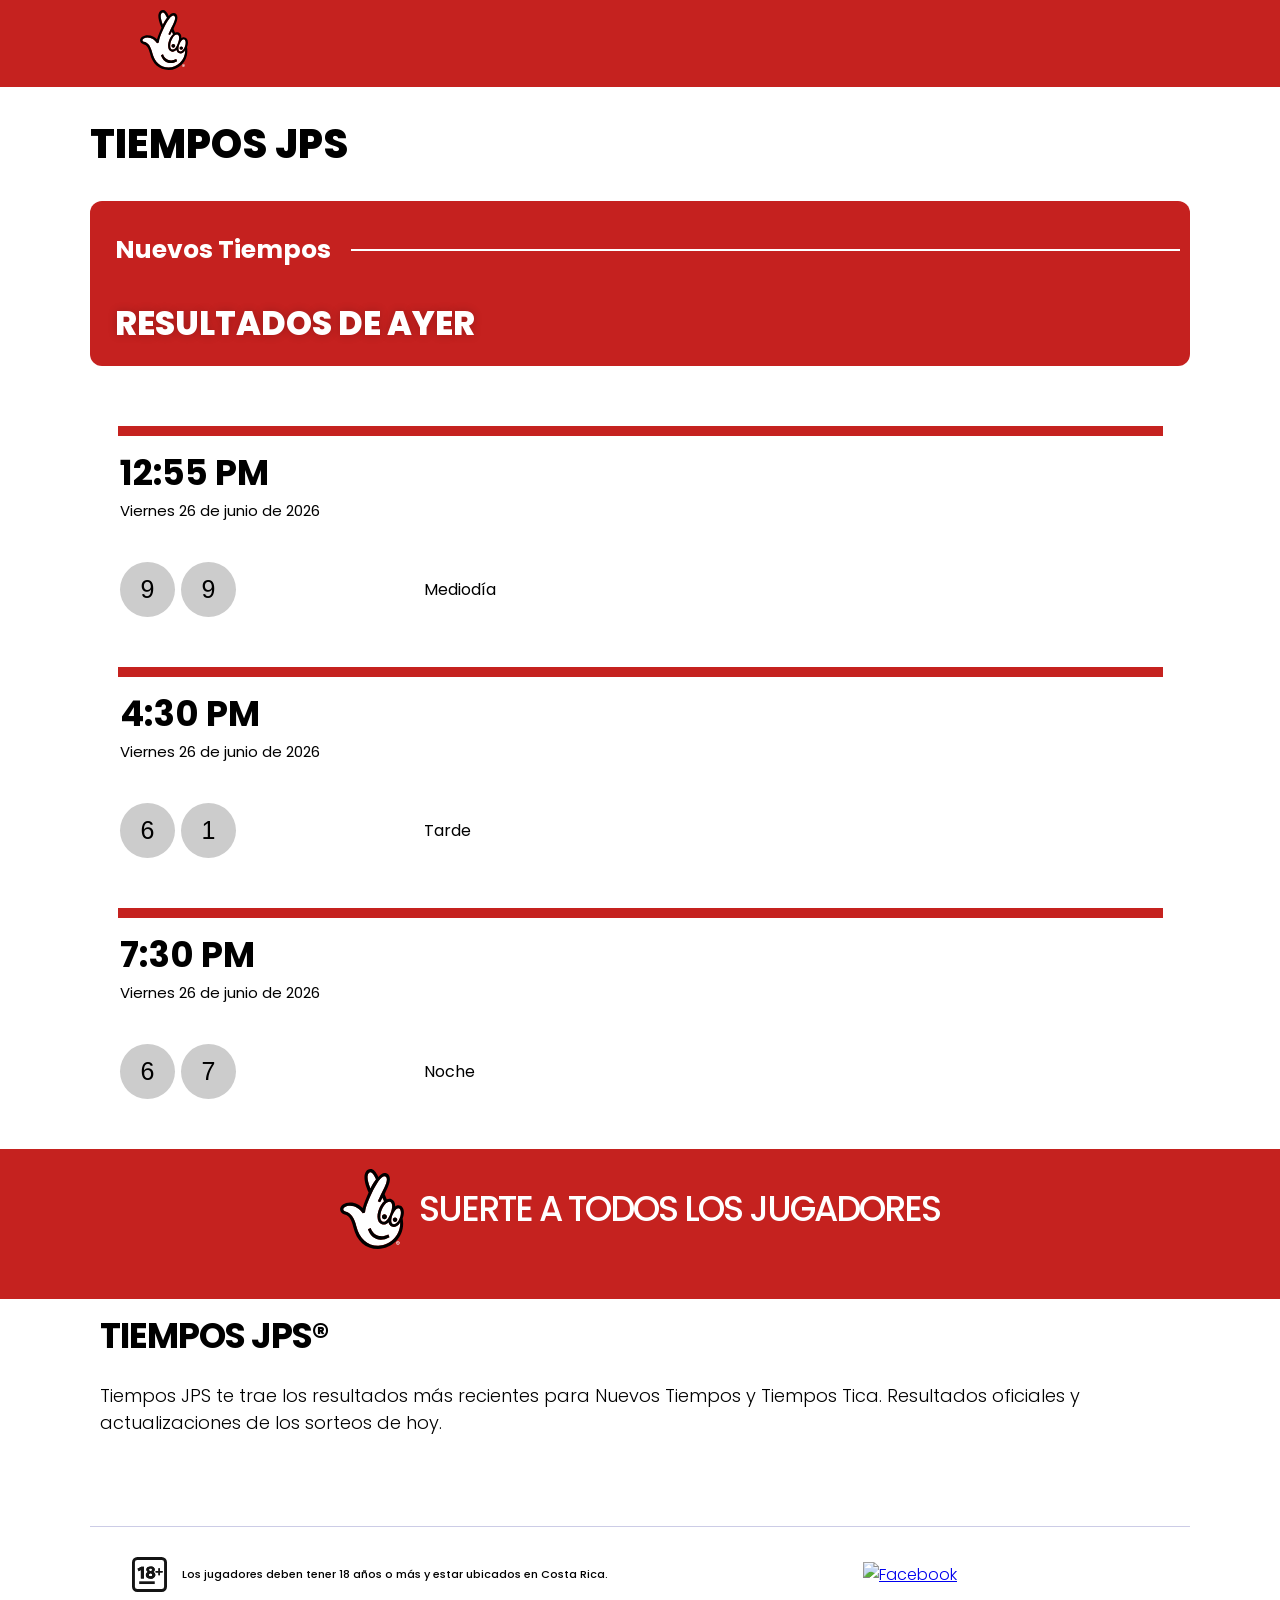
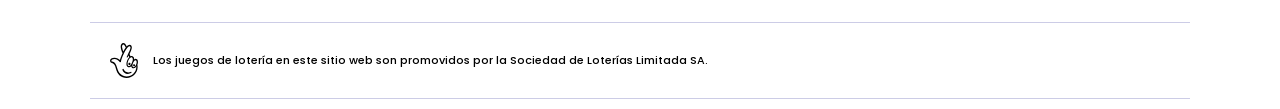
==== ayer.html @ 7abe2bbc "s" ====
<!DOCTYPE html>
<html lang="es">

<meta http-equiv="content-type" content="text/html;charset=UTF-8" />
<head>

	<meta charset="UTF-8">
	<meta name='robots' content='index, follow, max-image-preview:large, max-snippet:-1, max-video-preview:-1' />
	<!--<link rel="alternate" hreflang="es" href="https://www.tiemposjps.com/" />
        <link rel="alternate" hreflang="en" href="https://www.tiemposjps.com/" />
        <link rel="alternate" hreflang="x-default" href="https://www.tiemposjps.com/" />-->
	<meta name="viewport" content="width=device-width, initial-scale=1">
	<!-- This site is optimized with the Yoast SEO plugin v27.8 - https://yoast.com/product/yoast-seo-wordpress/ -->
	<title>▷ Tiempos JPS | Resultados de ayer</title>
	<meta name="description" content="Resultados de ayer de los tiempos. Revisa el sorteo del día de ayer con los números ganadores en Tiempos JPS" />
	<link rel="canonical" href="https://www.tiemposjps.com/ayer.html" />
	<meta property="og:locale" content="es_ES" />
	<meta property="og:type" content="website" />
	<meta property="og:title" content="▷ Tiempos JPS | Resultados de ayer" />
	<meta property="og:description" content="Resultados de ayer de los tiempos. Revisa el sorteo del día de ayer con los números ganadores en Tiempos JPS" />
	<meta property="og:url" content="https://www.tiemposjps.com/ayer.html" />
	<meta property="og:site_name" content="Tiempos JPS" />
	<meta property="article:publisher" content="https://www.facebook.com/tiemposjps/" />
	<meta property="article:modified_time" content="2026-06-23T09:10:21+00:00" />
	<meta property="og:image" content="https://www.tiemposjps.com/images/favicon.png" />
	<meta property="og:image:width" content="512" />
	<meta property="og:image:height" content="512" />
	<meta property="og:image:type" content="image/png" />
	<meta name="twitter:card" content="summary_large_image" />
	<meta name="twitter:site" content="@tiemposjps" />
	<script type="application/ld+json" class="yoast-schema-graph">{"@context":"https:\/\/schema.org","@graph":[{"@type":"WebPage","@id":"https:\/\/tiemposjps.com\/","url":"https:\/\/tiemposjps.com\/","name":"Tiempos JPS","isPartOf":{"@id":"https:\/\/tiemposjps.com\/#website"},"about":{"@id":"https:\/\/tiemposjps.com\/#organization"},"primaryImageOfPage":{"@id":"https:\/\/tiemposjps.com\/#primaryimage"},"image":{"@id":"https:\/\/tiemposjps.com\/#primaryimage"},"thumbnailUrl":"https:\/\/tiemposjps.com\/wp-content\/uploads\/2020\/09\/cropped-favicon.png","datePublished":"2021-05-30T13:08:16+00:00","dateModified":"2026-06-23T09:10:21+00:00","description":"Tiempos JPS te trae los resultados más recientes para Nuevos Tiempos y Tiempos Tica. Resultados oficiales y actualizaciones de los sorteos de hoy","breadcrumb":{"@id":"https:\/\/tiemposjps.com\/#breadcrumb"},"inLanguage":"es","potentialAction":[{"@type":"ReadAction","target":["https:\/\/tiemposjps.com\/"]}]},{"@type":"ImageObject","inLanguage":"es","@id":"https:\/\/tiemposjps.com\/#primaryimage","url":"https:\/\/tiemposjps.com\/wp-content\/uploads\/2020\/09\/cropped-favicon.png","contentUrl":"https:\/\/tiemposjps.com\/wp-content\/uploads\/2020\/09\/cropped-favicon.png","width":512,"height":512},{"@type":"BreadcrumbList","@id":"https:\/\/tiemposjps.com\/#breadcrumb","itemListElement":[{"@type":"ListItem","position":1,"name":"Portada"}]},{"@type":"WebSite","@id":"https:\/\/tiemposjps.com\/#website","url":"https:\/\/tiemposjps.com\/","name":"Tiempos JPS","description":"Tiempos JPS te trae los resultados más recientes para Nuevos Tiempos y Tiempos Tica. Resultados oficiales y actualizaciones de los sorteos de hoy","publisher":{"@id":"https:\/\/tiemposjps.com\/#organization"},"potentialAction":[{"@type":"SearchAction","target":{"@type":"EntryPoint","urlTemplate":"https:\/\/tiemposjps.com\/?s={search_term_string}"},"query-input":{"@type":"PropertyValueSpecification","valueRequired":true,"valueName":"search_term_string"}}],"inLanguage":"es"},{"@type":"Organization","@id":"https:\/\/tiemposjps.com\/#organization","name":"Tiempos JPS","alternateName":"JPS Tiempos","url":"https:\/\/tiemposjps.com\/","logo":{"@type":"ImageObject","inLanguage":"es","@id":"https:\/\/tiemposjps.com\/#\/schema\/logo\/image\/","url":"https:\/\/tiemposjps.com\/wp-content\/uploads\/bigseo-logo.png","contentUrl":"https:\/\/tiemposjps.com\/wp-content\/uploads\/bigseo-logo.png","width":526,"height":94,"caption":"JPS Tiempos"},"image":{"@id":"https:\/\/tiemposjps.com\/#\/schema\/logo\/image\/"},"sameAs":["https:\/\/www.facebook.com\/tiemposjps","https:\/\/x.com\/tiemposjps","https:\/\/www.instagram.com\/tiemposjps\/","https:\/\/www.youtube.com\/@tiemposjps","https:\/\/www.tiktok.com\/@tiemposjps","https:\/\/www.linkedin.com\/company\/tiemposjps\/posts","https:\/\/www.threads.net\/@tiemposjps"]}]}</script>
	<!-- / Yoast SEO plugin. -->



	<link rel="stylesheet" href="estilos.css?v20" />
	<link rel="preconnect" href="https://fonts.googleapis.com/">
	<link rel="preconnect" href="https://fonts.gstatic.com/" crossorigin>
	<link href="https://fonts.googleapis.com/css2?family=Poppins:ital,wght@0,100;0,200;0,300;0,400;0,500;0,600;0,700;0,800;0,900;1,100;1,200&amp;display=swap" rel="stylesheet">
	<link rel="icon" href="https://www.tiemposjps.com/images/logo-icon.svg" type="image/png"/>


	<!-- Google tag (gtag.js) -->
	<script async src="https://www.googletagmanager.com/gtag/js?id=G-PGQRF6B5EG"></script>
	<script>
		window.dataLayer = window.dataLayer || [];
		function gtag(){dataLayer.push(arguments);}
		gtag('js', new Date());

		gtag('config', 'G-PGQRF6B5EG');
	</script>

</head>



<body>


<div class="pre_top">
	<div class="top">
		<a href="https://www.tiemposjps.com/">
			<img src="images/logo-icon-d3be740b2a135c2bda2f2888ebac5bca.svg" height="60" alt="" >
		</a>
	</div>
</div>


<div class="main">

	<h1>TIEMPOS JPS</h1>

	<div class="b1">
		<div class="R1">Nuevos Tiempos</div> <div class="R2">Resultados de ayer</div>
	</div>

	<div class="amarillo"></div>
	<div class="hora">12:55 PM</div>
	<div class="dia">Viernes 26 de junio de 2026</div>

	<div class="premio">
		<div class="numero">
			<span class="digito">9</span>
			<span class="digito">9</span>
			<!--<span class="digito rojo"></span>-->
		</div>
		<div>&nbsp;Mediodía</div>
	</div>

	<div class="naranja"></div>
	<div class="hora">4:30 PM</div>
	<div class="dia">Viernes 26 de junio de 2026</div>

	<div class="premio">
		<div class="numero">
			<span class="digito">6</span>
			<span class="digito">1</span>
			<!--<span class="digito rojo"></span>-->
		</div>
		<div>&nbsp;Tarde</div>
	</div>

	<div class="negro"></div>
	<div class="hora">7:30 PM</div>
	<div class="dia">Viernes 26 de junio de 2026</div>

	<div class="premio">
		<div class="numero">
			<span class="digito">6</span>
			<span class="digito">7</span>
			<!--<span class="digito rojo"></span>-->
		</div>
		<div>&nbsp;Noche</div>
	</div>


</div>
</div>

<div class="pre_top">
	<div class="foot1_pre"> <div class="foot1"> <img src="images/logo-icon.svg" height="80" alt=""> Suerte a todos los jugadores</div></div>
</div>
<div class="celeste"></div>
<div class="main">

	<div class="f1">TIEMPOS JPS®</div>
	<div class="f2">Tiempos JPS te trae los resultados más recientes para Nuevos Tiempos y Tiempos Tica. Resultados oficiales y actualizaciones de los sorteos de hoy.</div>
	<div class="borde"></div>
	<div class="f3">
		<div class="f10"> <img src="images/age_restriction.svg" height="35" alt="" ></a>
			<span >Los jugadores deben tener 18 años o más y estar ubicados en Costa Rica.</span>
		</div>
		<div><a href="https://www.facebook.com/tiemposjps/" target="_blank"><img src="https://img.magnific.com/free-icon/facebook_318-566730.jpg" target="_blank" alt="Facebook" width="40" height="40"></a></div>
	</div>
	<div class="borde"></div>
	<div class="f11"> <img src="images/logo-icon.svg" height="35" alt="" ></a>
		<span >Los juegos de lotería en este sitio web son promovidos por la Sociedad de Loterías Limitada SA.</span>
	</div>
	<div class="borde"></div>
</div>

</body>

</html>
---- estilos.css ----
html, body { margin:0; font-family: 'Poppins', sans-serif; }
div, input, textarea { box-sizing:border-box; -moz-box-sizing:border-box; -webkit-box-sizing:border-box;}

.pre_top { background-color:#c5221f; padding: 10px;}
.top{ width: 1000px; margin:auto; }

.main{ width: 1100px; margin:auto; }
@media only screen and (max-width: 618px) {
  .main{ width: 100%; margin:auto; }
  .top{ width: 100%; margin:auto; }
}



h1{ font-weight:800; font-size: 40px; }
@media only screen and (max-width: 618px) {
  h1{ text-align:center; }
}
.cien{width: 100%;}
.b1{ background-color: #d93025;
  background-image: url(images/bg2.jpg);

  background-repeat: no-repeat;
  background-size: cover;






  margin: auto;
  width: 100%;
  height: 165px;


  padding: 10px;
  border-radius: 12px;


  margin-bottom: 60px;
}

.amarillo {
  margin: auto;
  width: 95%;
  height: 10px;
  background-color: #c5221f;
}
.naranja {
  margin: auto;
  width: 95%;
  height: 10px;
  background-color: #c5221f;
}
.negro {
  margin: auto;
  width: 95%;
  height: 10px;
  background-color: #c5221f;
}

.premio {
  display: grid;
  grid-template-columns: 300px 1fr ;
  align-items: center;
  justify-items: left;
  padding: 0px 30px;

  margin: 30px 0 50px 0 ;
  width: 100%;


}

@media only screen and (max-width: 618px) {
  .premio {
    grid-template-columns: 1fr 1fr ;

  }
}





.hora {

  text-align: justify;

  font-size: 35px;

  font-weight: 700;
  color:#000000;
  padding: 10px 0px 0px 30px;

}

.dia {
  text-align: justify;

  font-size: 15px;

  font-weight: 400;
  color:#000000;
  padding:  0px 0px  10px 30px;
}
.numero {
  display: flex;
  gap: 6px; /* espacio entre círculos */

}

.digito {
  display: grid; align-items: center;
  background-color: #ccc;
  color: #000;
  width: 55px;
  height: 55px;
  line-height: 32px;
  text-align: center;
  border-radius: 50%;
  font-weight: 500;
  font-size: 25px;
  font-family: Arial, sans-serif;
}
.tiemposnica {
  text-align: justify;

  font-size: 18px;
  letter-spacing: -1px;
  font-weight: 300;
  color:#000000;

}
.foot1_pre {
  width: 100%;
  display: flex;
  justify-content: center;
  align-items: center;
  margin: auto;
}

.foot1 {
  display: flex;
  align-items: center;
  justify-content: center;
  gap: 15px; /* espacio entre imagen y texto */
  text-align: center;
  font-size: 35px;
  letter-spacing: -2px;
  font-weight: 500;
  color: #fff;
  padding: 10px 20px;
  border-radius: 6px;
  line-height: 35px;
  transition: all 0.3s ease;
  text-transform: uppercase;
  background-color: transparent; /* opcional */
}
.celeste{ background-color:#c5221f; height:30px; width:100%; }

.borde{ border-bottom: 1px solid #CCCCE6; margin: 10px 0px; width:100%; }
.f1 {
  font-size: 35px;
  letter-spacing: -1px;
  font-weight: 700;
  padding: 10px;

}
.f2 {
  font-size: 18px;
  font-weight: 300;
  padding: 10px 10px 80px 10px;

}
.f3 {
  display: grid;
  grid-template-columns: 1fr 1fr ;
  align-items: center;
  justify-items: center;


  margin: auto;
  width: 100%;



  font-weight: 300;
  color:#000000;
  padding: 10px;

}

@media only screen and (max-width: 618px) {
  .f3 {
    grid-template-columns: 1fr 100px ;

  }
}



.f18 {
  display: grid;
  grid-template-columns: 1fr 1fr 1fr;
  align-items: center;
  justify-items: center;
  grid-column-gap:20px;

  margin: auto;
  width: 100%;
  height: 200px;
  background-color: #ccc;
  text-align: justify;

  font-size: 18px;
  letter-spacing: -1px;
  font-weight: 300;
  color:#000000;
  padding: 10px;
  border: 1px solid rgb(0, 0, 0, 0.4);
  border-radius: 6px;
  box-shadow: 0 0 10px rgb(0, 0, 0, 0.3);
  text-shadow: 0 0 10px rgb(0, 0, 0, 0.2);
  transition: all 0.3s ease;
}




.f10_pre {
  width: 100%;
  display: flex;
  justify-content: center;
  align-items: center;
  margin: auto;
}

.f10 {
  display: flex;
  align-items: center;
  justify-content: center;
  gap: 15px; /* espacio entre imagen y texto */
  text-align: left;
  font-size: 11px;
  font-weight: 500;
  padding: 10px 20px;



}
.f11 {
  display: flex;
  align-items: center;
  justify-content: left;
  gap: 15px; /* espacio entre imagen y texto */
  text-align: left;
  font-size: 11px;
  font-weight: 500;
  padding: 10px 20px;



}
.R1 {
  display: flex;
  align-items: center;
  font-size: 25px;
  font-weight: 700;
  color: #fff;
  padding: 20px 0px 30px 15px;
  text-align: justify;
}

.R1::after {
  content: "";
  flex-grow: 1;
  height: 2px;
  background-color: #fff;
  margin-left: 20px; /* espacio entre texto y línea */
}

.R2 {
  font-size: 33px;
  color:#fff;
  font-weight: 800;
  letter-spacing: 0px;
  text-align: justify;
  text-shadow: 0 0 10px rgb(0, 0, 0, 0.2);

  padding: 0px 0px 0px 15px;
  text-transform: uppercase;
}

@media only screen and (max-width: 618px) {
  .b1{ width: 90%; height: 125px;}

  .R1 {
    padding: 10px 0px 20px 15px;
    font-size: 20px;
  }
  .R2 {
    font-size: 25px;
  }


}
a.b1a{ text-decoration:none; }
a.b1a:hover{ text-decoration:underline; color:white }

.rojo{
  background-color:#c5221f;
  color: white;
}


.ayer a{
  color: #c5221f;
  text-decoration: none;
}
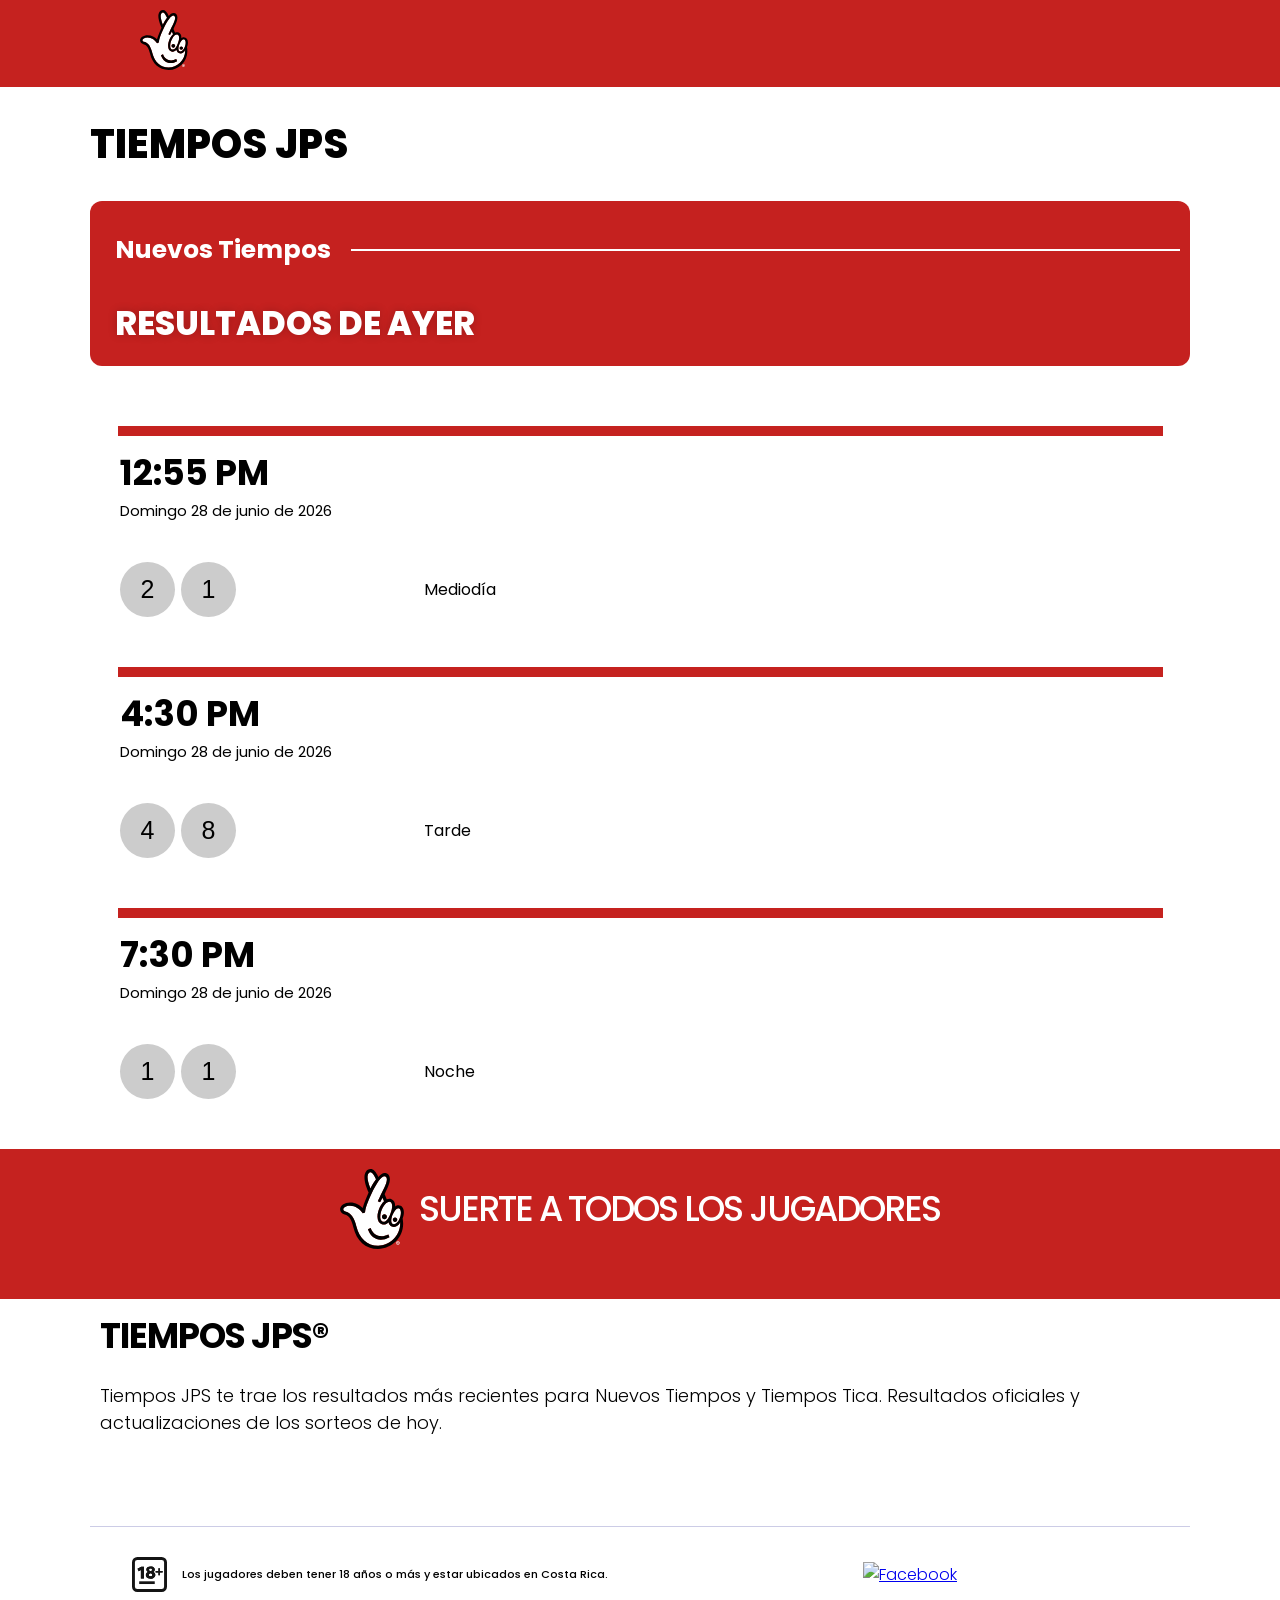
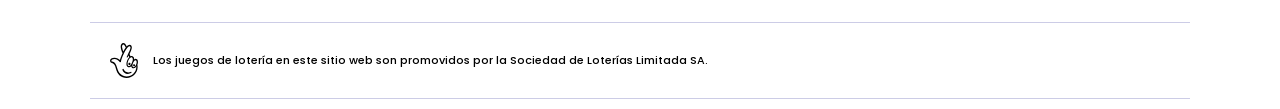
==== commit d984ab0c: "s" ====
--- a/ayer.html
+++ b/ayer.html
@@ -5,18 +5,18 @@
 <head>
 
 	<meta charset="UTF-8">
-	<meta name='robots' content='index, follow, max-image-preview:large, max-snippet:-1, max-video-preview:-1' />
+	<meta name='robots' content='noindex, nofollow, max-image-preview:large, max-snippet:-1, max-video-preview:-1' />
 	<!--<link rel="alternate" hreflang="es" href="https://www.tiemposjps.com/" />
         <link rel="alternate" hreflang="en" href="https://www.tiemposjps.com/" />
         <link rel="alternate" hreflang="x-default" href="https://www.tiemposjps.com/" />-->
 	<meta name="viewport" content="width=device-width, initial-scale=1">
 	<!-- This site is optimized with the Yoast SEO plugin v27.8 - https://yoast.com/product/yoast-seo-wordpress/ -->
-	<title>▷ Tiempos JPS | Resultados de ayer</title>
+	<title>Resultados de ayer</title>
 	<meta name="description" content="Resultados de ayer de los tiempos. Revisa el sorteo del día de ayer con los números ganadores en Tiempos JPS" />
 	<link rel="canonical" href="https://www.tiemposjps.com/ayer.html" />
 	<meta property="og:locale" content="es_ES" />
 	<meta property="og:type" content="website" />
-	<meta property="og:title" content="▷ Tiempos JPS | Resultados de ayer" />
+	<meta property="og:title" content="Resultados de ayer" />
 	<meta property="og:description" content="Resultados de ayer de los tiempos. Revisa el sorteo del día de ayer con los números ganadores en Tiempos JPS" />
 	<meta property="og:url" content="https://www.tiemposjps.com/ayer.html" />
 	<meta property="og:site_name" content="Tiempos JPS" />
@@ -60,7 +60,7 @@
 <div class="pre_top">
 	<div class="top">
 		<a href="https://www.tiemposjps.com/">
-			<img src="images/logo-icon-d3be740b2a135c2bda2f2888ebac5bca.svg" height="60" alt="" >
+			<img src="images/logo-icon-d3be740b2a135c2bda2f2888ebac5bca.svg" height="60" alt="tiempos jps" >
 		</a>
 	</div>
 </div>
@@ -76,12 +76,12 @@
 
 	<div class="amarillo"></div>
 	<div class="hora">12:55 PM</div>
-	<div class="dia">Viernes 26 de junio de 2026</div>
+	<div class="dia">Domingo 28 de junio de 2026</div>
 
 	<div class="premio">
 		<div class="numero">
-			<span class="digito">9</span>
-			<span class="digito">9</span>
+			<span class="digito">2</span>
+			<span class="digito">1</span>
 			<!--<span class="digito rojo"></span>-->
 		</div>
 		<div>&nbsp;Mediodía</div>
@@ -89,12 +89,12 @@
 
 	<div class="naranja"></div>
 	<div class="hora">4:30 PM</div>
-	<div class="dia">Viernes 26 de junio de 2026</div>
+	<div class="dia">Domingo 28 de junio de 2026</div>
 
 	<div class="premio">
 		<div class="numero">
-			<span class="digito">6</span>
-			<span class="digito">1</span>
+			<span class="digito">4</span>
+			<span class="digito">8</span>
 			<!--<span class="digito rojo"></span>-->
 		</div>
 		<div>&nbsp;Tarde</div>
@@ -102,12 +102,12 @@
 
 	<div class="negro"></div>
 	<div class="hora">7:30 PM</div>
-	<div class="dia">Viernes 26 de junio de 2026</div>
+	<div class="dia">Domingo 28 de junio de 2026</div>
 
 	<div class="premio">
 		<div class="numero">
-			<span class="digito">6</span>
-			<span class="digito">7</span>
+			<span class="digito">1</span>
+			<span class="digito">1</span>
 			<!--<span class="digito rojo"></span>-->
 		</div>
 		<div>&nbsp;Noche</div>
@@ -118,7 +118,7 @@
 </div>
 
 <div class="pre_top">
-	<div class="foot1_pre"> <div class="foot1"> <img src="images/logo-icon.svg" height="80" alt=""> Suerte a todos los jugadores</div></div>
+	<div class="foot1_pre"> <div class="foot1"> <img src="images/logo-icon.svg" height="80" alt="jps tiempos"> Suerte a todos los jugadores</div></div>
 </div>
 <div class="celeste"></div>
 <div class="main">
@@ -127,13 +127,13 @@
 	<div class="f2">Tiempos JPS te trae los resultados más recientes para Nuevos Tiempos y Tiempos Tica. Resultados oficiales y actualizaciones de los sorteos de hoy.</div>
 	<div class="borde"></div>
 	<div class="f3">
-		<div class="f10"> <img src="images/age_restriction.svg" height="35" alt="" ></a>
+		<div class="f10"> <img src="images/age_restriction.svg" height="35" alt="tiempos tica" ></a>
 			<span >Los jugadores deben tener 18 años o más y estar ubicados en Costa Rica.</span>
 		</div>
 		<div><a href="https://www.facebook.com/tiemposjps/" target="_blank"><img src="https://img.magnific.com/free-icon/facebook_318-566730.jpg" target="_blank" alt="Facebook" width="40" height="40"></a></div>
 	</div>
 	<div class="borde"></div>
-	<div class="f11"> <img src="images/logo-icon.svg" height="35" alt="" ></a>
+	<div class="f11"> <img src="images/logo-icon.svg" height="35" alt="tiempos jps" ></a>
 		<span >Los juegos de lotería en este sitio web son promovidos por la Sociedad de Loterías Limitada SA.</span>
 	</div>
 	<div class="borde"></div>
